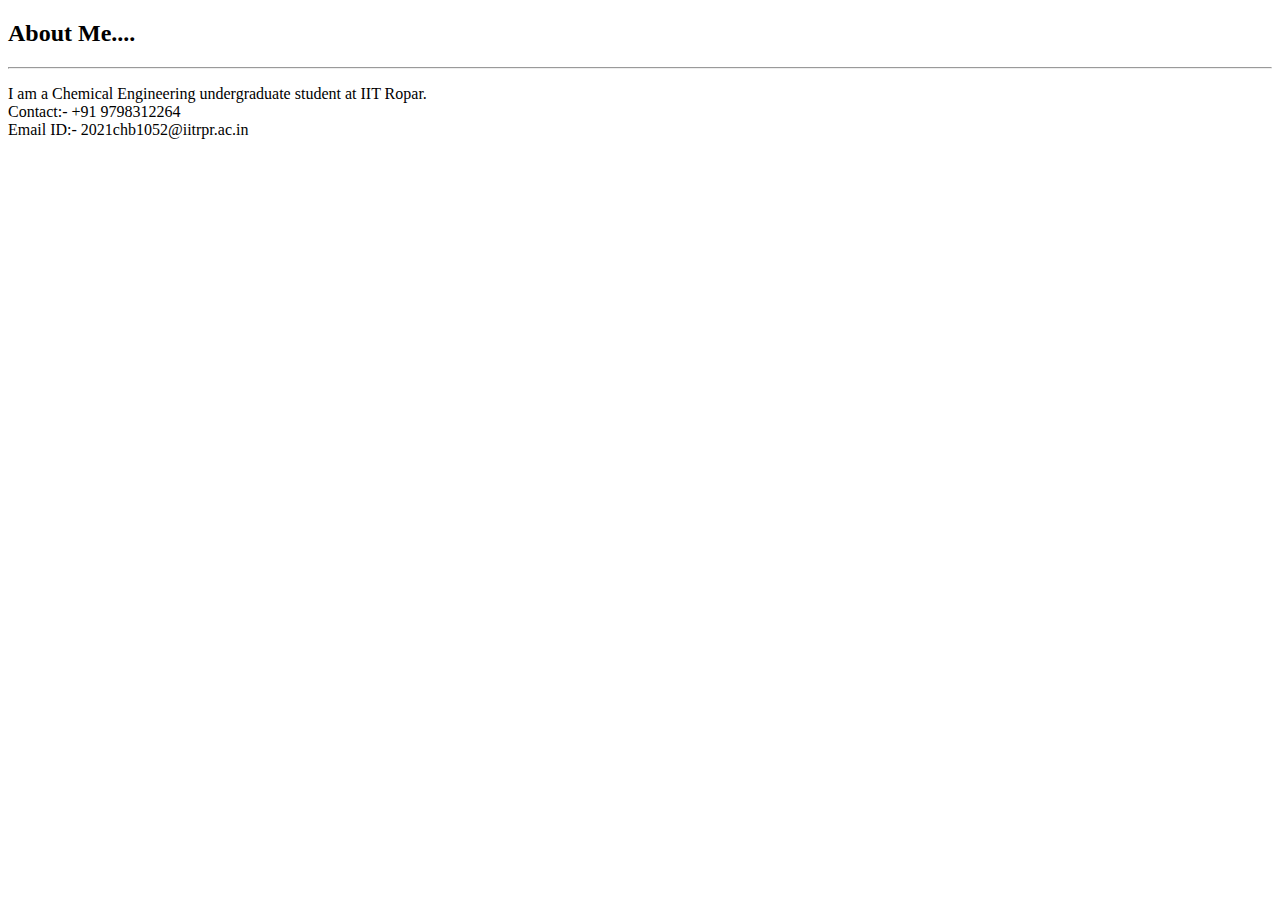
==== about.html @ a6319fec "add about.html" ====
<!DOCTYPE html>
<html lang="en">
	<head>
		<meta charset="UTF-8" />
		<meta http-equiv="X-UA-Compatible" content="IE=edge" />
		<meta name="viewport" content="width=device-width, initial-scale=1.0" />
		<title>About Me</title>
	</head>
	<body>
		<h2>About Me....</h2>
		<hr />
		<p>
			I am a Chemical Engineering undergraduate student at IIT Ropar.<br />
			Contact:- +91 9798312264<br />
		    Email ID:- 2021chb1052@iitrpr.ac.in</p>
	</body>
</html>
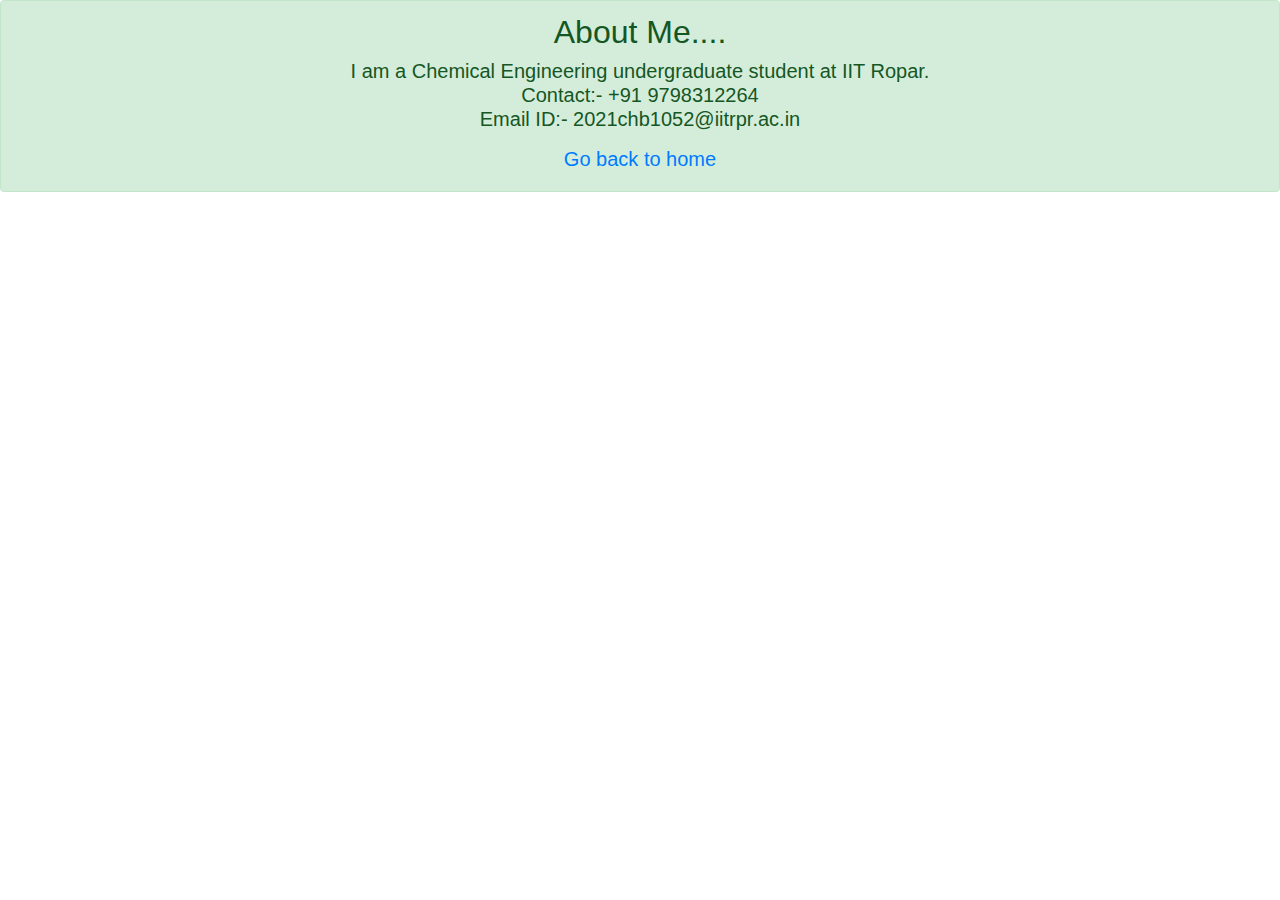
==== commit b7954608: "Update about.html" ====
--- a/about.html
+++ b/about.html
@@ -1,17 +1,25 @@
-<!DOCTYPE html>
+
+<!doctype html>
 <html lang="en">
-	<head>
-		<meta charset="UTF-8" />
-		<meta http-equiv="X-UA-Compatible" content="IE=edge" />
-		<meta name="viewport" content="width=device-width, initial-scale=1.0" />
-		<title>About Me</title>
-	</head>
-	<body>
+  <head>
+    <!-- Required meta tags -->
+    <meta charset="utf-8">
+    <meta name="viewport" content="width=device-width, initial-scale=1, shrink-to-fit=no">
+
+    <!-- Bootstrap CSS -->
+    <link rel="stylesheet" href="https://cdn.jsdelivr.net/npm/bootstrap@4.3.1/dist/css/bootstrap.min.css" integrity="sha384-ggOyR0iXCbMQv3Xipma34MD+dH/1fQ784/j6cY/iJTQUOhcWr7x9JvoRxT2MZw1T" crossorigin="anonymous">
+
+    <title>About Me</title>
+  </head>
+  <body>
+	<div class="conatiner alert alert-success text-center"> 
 		<h2>About Me....</h2>
-		<hr />
-		<p>
+
+		<h5>
 			I am a Chemical Engineering undergraduate student at IIT Ropar.<br />
 			Contact:- +91 9798312264<br />
-		    Email ID:- 2021chb1052@iitrpr.ac.in</p>
+			Email ID:- 2021chb1052@iitrpr.ac.in
+		</p>
+		<a href="index.html">Go back to home</a>
 	</body>
 </html>
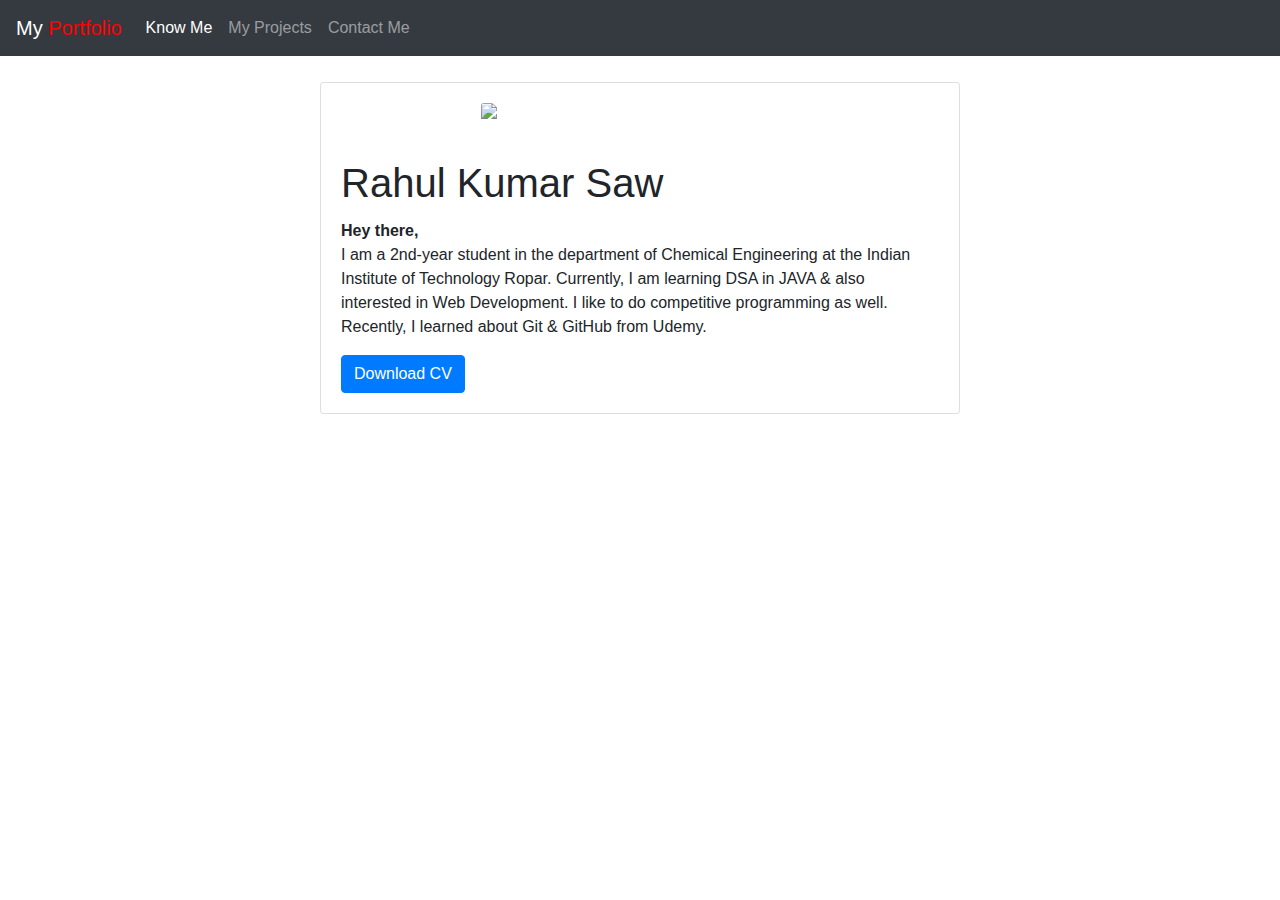
==== commit c282d75b: "created projects.html page" ====
--- a/about.html
+++ b/about.html
@@ -1,4 +1,3 @@
-
 <!doctype html>
 <html lang="en">
   <head>
@@ -9,17 +8,45 @@
     <!-- Bootstrap CSS -->
     <link rel="stylesheet" href="https://cdn.jsdelivr.net/npm/bootstrap@4.3.1/dist/css/bootstrap.min.css" integrity="sha384-ggOyR0iXCbMQv3Xipma34MD+dH/1fQ784/j6cY/iJTQUOhcWr7x9JvoRxT2MZw1T" crossorigin="anonymous">
 
-    <title>About Me</title>
+    <title>About ME</title>
   </head>
   <body>
-	<div class="conatiner alert alert-success text-center"> 
-		<h2>About Me....</h2>
 
-		<h5>
-			I am a Chemical Engineering undergraduate student at IIT Ropar.<br />
-			Contact:- +91 9798312264<br />
-			Email ID:- 2021chb1052@iitrpr.ac.in
-		</p>
-		<a href="index.html">Go back to home</a>
-	</body>
+    <nav class="navbar navbar-expand-lg navbar-dark bg-dark">
+			<a class="navbar-brand" href="index.html">My <span style="color: red;">Portfolio</span></a>
+			<button class="navbar-toggler" type="button" data-toggle="collapse" data-target="#navbarSupportedContent" aria-controls="navbarSupportedContent" aria-expanded="false" aria-label="Toggle navigation">
+			  <span class="navbar-toggler-icon"></span>
+			</button>
+		  
+			<div class="collapse navbar-collapse" id="navbarSupportedContent">
+			  <ul class="navbar-nav mr-auto">
+				<li class="nav-item active">
+				  <a class="nav-link" href="about.html">Know Me<span class="sr-only">(current)</span></a>
+				</li>
+				<li class="nav-item">
+					<a class="nav-link" href="projects.html">My Projects</a>
+				  </li>
+				  <li class="nav-item">
+					<a class="nav-link" href="contact.html">Contact Me</a>
+				  </li>
+				
+			</div>
+		  </nav>
+
+      <div class="card" style="width: 40rem; margin: 2% auto;">
+        <img src="./imgs/My Image.png" class="card-img-top" style="width: 50%; margin: 20px auto;">
+        <div class="card-body">
+          <h1 class="card-title">Rahul Kumar Saw</h1>
+          <b>Hey there,</b>
+          <p class="card-text">I am a 2nd-year student in the department of Chemical Engineering at the Indian Institute of Technology Ropar. Currently, I am learning DSA in JAVA & also interested in Web Development. I like to do competitive programming as well. Recently, I learned about Git & GitHub from Udemy.</p>
+          <a href="./imgs/resume.pdf" class="btn btn-primary">Download CV</a>
+        </div>
+      </div>
+    
+    
+    <script src="https://code.jquery.com/jquery-3.3.1.slim.min.js" integrity="sha384-q8i/X+965DzO0rT7abK41JStQIAqVgRVzpbzo5smXKp4YfRvH+8abtTE1Pi6jizo" crossorigin="anonymous"></script>
+    <script src="https://cdn.jsdelivr.net/npm/popper.js@1.14.7/dist/umd/popper.min.js" integrity="sha384-UO2eT0CpHqdSJQ6hJty5KVphtPhzWj9WO1clHTMGa3JDZwrnQq4sF86dIHNDz0W1" crossorigin="anonymous"></script>
+    <script src="https://cdn.jsdelivr.net/npm/bootstrap@4.3.1/dist/js/bootstrap.min.js" integrity="sha384-JjSmVgyd0p3pXB1rRibZUAYoIIy6OrQ6VrjIEaFf/nJGzIxFDsf4x0xIM+B07jRM" crossorigin="anonymous"></script>
+    
+  </body>
 </html>
